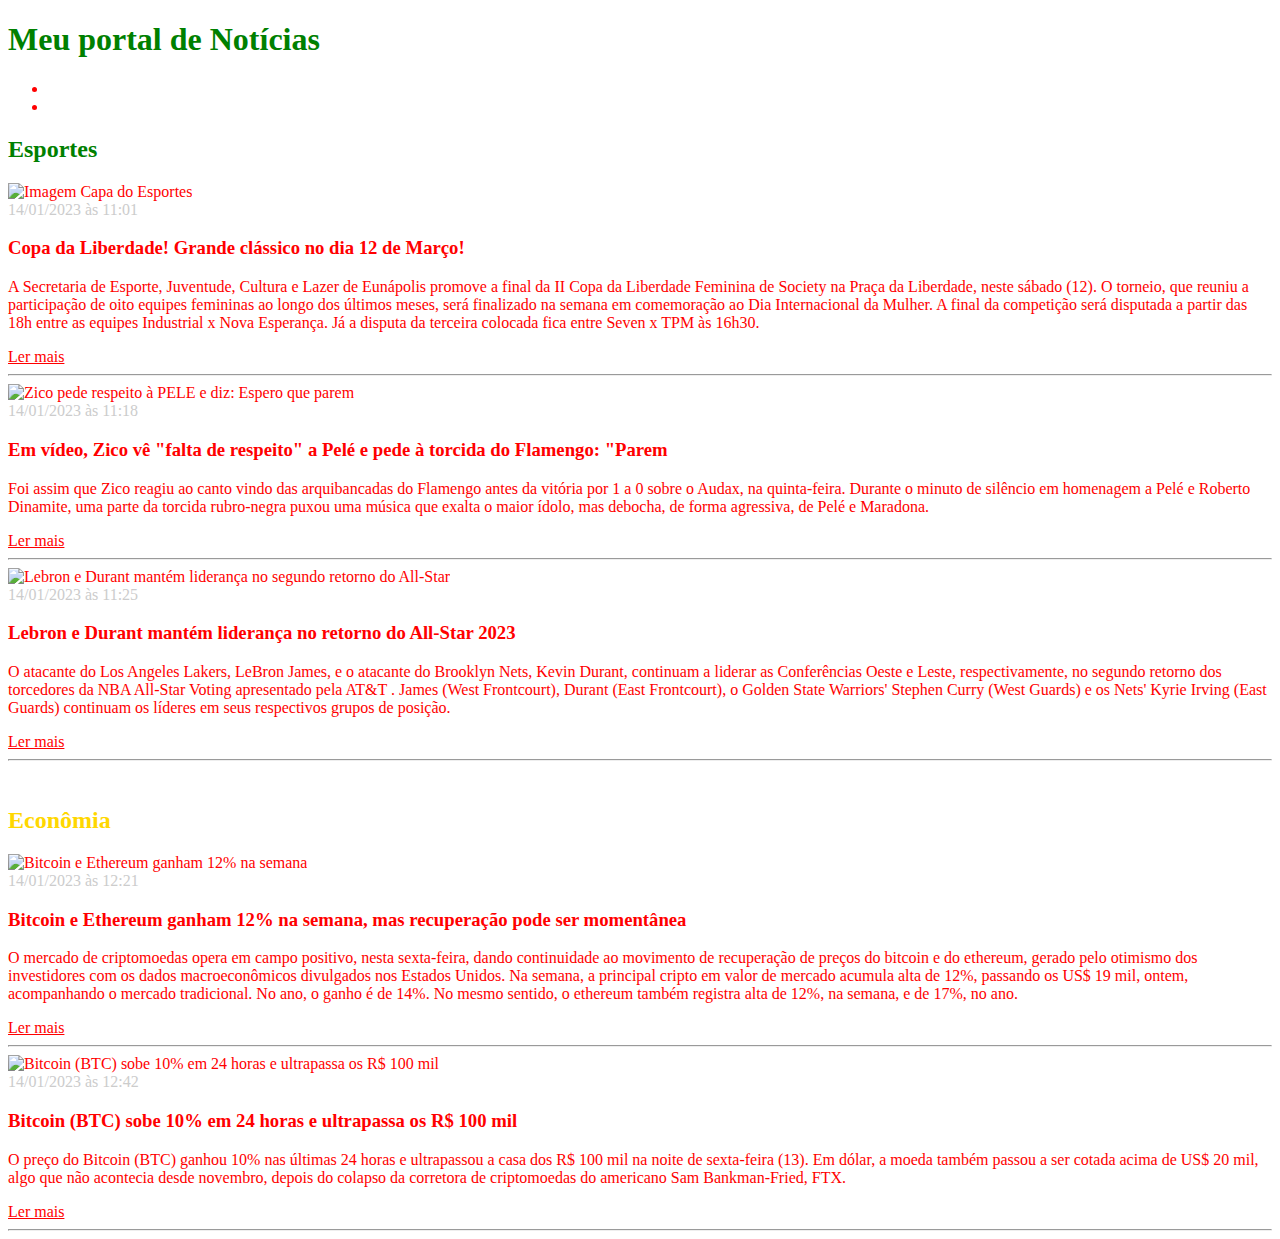
==== HTML/PROJETO 2/index.html @ 6d391095 "Projeto HTML EBAC" ====
<!DOCTYPE html>
<html lang="pt-br">
<head>
    <meta charset="UTF-8">
    <meta http-equiv="X-UA-Compatible" content="IE=edge">
    <meta name="viewport" content="width=device-width, initial-scale=1.0">
    <title>Portal de Notícias</title>
    <link rel="stylesheet" href="./main.css">
</head>
<body>
    <header>
        <h1>Meu portal de Notícias</h1>
        <nav>
            <ul>
                <li>
                    <a href="#" title="Ir para a seção de esportes"></a>
                </li>
                <li>
                    <a href="#" title="Ir para a seção de esportes"></a>
                </li>
            </ul>
        </nav>
    </header>
    <section id="esportes">
        <h2>Esportes</h2>
        <article>
            <img src="https://www.eunapolis.ba.gov.br/Handler.ashx?f=i&query=cf2b580e-4e57-4a53-99d4-0ba803efec2b.jpg" alt="Imagem Capa do Esportes">
            <header>
                <time class="creation-date">14/01/2023 às 11:01</time>
            </header>
            <h3>Copa da Liberdade! Grande clássico no dia 12 de Março!</h3>
            <p>
                A Secretaria de Esporte, Juventude, Cultura e Lazer de Eunápolis promove a final da II Copa da Liberdade Feminina de Society na Praça da Liberdade, neste sábado (12). O torneio, que reuniu a participação de oito equipes femininas ao longo dos últimos meses, será finalizado na semana em comemoração ao Dia Internacional da Mulher.
                A final da competição será disputada a partir das 18h entre as equipes Industrial x Nova Esperança. Já a disputa da terceira colocada fica entre Seven x TPM às 16h30.
            </p>
            <a href="https://www.eunapolis.ba.gov.br/site/Noticias/noticia-110320221703201633-Secretaria-de-Esporte-promove-final-da-II-Copa-da-Liberdade-Feminina-Soci" title="Leia a notícia completa">Ler mais</a>
            <br>
            <hr>
        </article>

        <article>
            <img src="https://s2.glbimg.com/_ceqBf9r_dauya6Bd6OpFqtu2Sw=/0x0:924x775/1000x0/smart/filters:strip_icc()/i.s3.glbimg.com/v1/AUTH_bc8228b6673f488aa253bbcb03c80ec5/internal_photos/bs/2022/S/C/q4hvp8TVmAuABJqp20vg/pelezico.jpg" alt="Zico pede respeito à PELE e diz: Espero que parem">
            <header>
                <time class="creation-date">14/01/2023 às 11:18</time>
            </header>
            <h3>Em vídeo, Zico vê "falta de respeito" a Pelé e pede à torcida do Flamengo: "Parem</h3>
            <p>
                Foi assim que Zico reagiu ao canto vindo das arquibancadas do Flamengo antes da vitória por 1 a 0 sobre o Audax, na quinta-feira. Durante o minuto de silêncio em homenagem a Pelé e Roberto Dinamite, uma parte da torcida rubro-negra puxou uma música que exalta o maior ídolo, mas debocha, de forma agressiva, de Pelé e Maradona.
            </p>
            <a href="https://ge.globo.com/futebol/times/flamengo/noticia/2023/01/13/em-video-zico-reprova-ofensas-a-pele-e-faz-apelo-a-torcida-do-flamengo-que-parem.ghtml" title="Leia a notícia completa">Ler mais</a>
            <br>
            <hr>
        </article>

        <article>
            <img src="https://cdn.nba.com/manage/2023/01/kevindurant-38.jpg?w=735&h=413" alt="Lebron e Durant mantém liderança no segundo retorno do All-Star">
            <header>
                <time class="creation-date">14/01/2023 às 11:25</time>
            </header>
            <h3>Lebron e Durant mantém liderança no retorno do All-Star 2023</h3>
            <p>
                O atacante do Los Angeles Lakers, LeBron James, e o atacante do Brooklyn Nets, Kevin Durant, continuam a liderar as Conferências Oeste e Leste, respectivamente, no segundo retorno dos torcedores da NBA All-Star Voting apresentado pela AT&T .
                James (West Frontcourt), Durant (East Frontcourt), o Golden State Warriors' Stephen Curry (West Guards) e os Nets' Kyrie Irving (East Guards) continuam os líderes em seus respectivos grupos de posição.
            </p>
            <a href="https://www.nba.com/news/2023-all-star-voting-second-returns" title="Leia a notícia completa">Ler mais</a>
            <br>
            <hr>
        </article>
    </section>
    <br>
    
    <section id="economia">
        <h2>Econômia</h2>
        <article>
            <img src="https://s2.glbimg.com/9CZwqDxDGXqGn8HsI22e7ZbCLrM=/0x0:2000x1500/984x0/smart/filters:strip_icc()/i.s3.glbimg.com/v1/AUTH_f035dd6fd91c438fa04ab718d608bbaa/internal_photos/bs/2020/n/5/NCBoHITU28Z1nOgABhbQ/bitcoin.jpg" alt="Bitcoin e Ethereum ganham 12% na semana">
            <header>
                <time class="creation-date">14/01/2023 às 12:21</time>
            </header>
            <h3>Bitcoin e Ethereum ganham 12% na semana, mas recuperação pode ser momentânea</h3>
            <p>
                O mercado de criptomoedas opera em campo positivo, nesta sexta-feira, dando continuidade ao movimento de recuperação de preços do bitcoin e do ethereum, gerado pelo otimismo dos investidores com os dados macroeconômicos divulgados nos Estados Unidos.
                Na semana, a principal cripto em valor de mercado acumula alta de 12%, passando os US$ 19 mil, ontem, acompanhando o mercado tradicional. No ano, o ganho é de 14%. No mesmo sentido, o ethereum também registra alta de 12%, na semana, e de 17%, no ano.
            </p>
            <a href="https://valorinveste.globo.com/mercados/cripto/noticia/2023/01/13/bitcoin-e-ethereum-ganham-12percent-na-semana-mas-recuperacao-pode-ser-momentanea.ghtml" title="Ler notícia completa">Ler mais</a>
            <br>
            <hr>
        </article>

        <article>
            <img src="https://portaldobitcoin.uol.com.br/cdn/image/wp-content/uploads/2022/07/Uma-pessoa-segura-moedas-de-bitcoin-e-ethereum-ao-fundo-um-grafico-de-mercado-de-alta-750x431.jpg" alt="Bitcoin (BTC) sobe 10% em 24 horas e ultrapassa os R$ 100 mil">
            <header>
                <time class="creation-date">14/01/2023 às 12:42</time>
            </header>
            <h3>Bitcoin (BTC) sobe 10% em 24 horas e ultrapassa os R$ 100 mil</h3>
            <p>
                O preço do Bitcoin (BTC) ganhou 10% nas últimas 24 horas e ultrapassou a casa dos R$ 100 mil na noite de sexta-feira (13). Em dólar, a moeda também passou a ser cotada acima de US$ 20 mil, algo que não acontecia desde novembro, depois do colapso da corretora de criptomoedas do americano Sam Bankman-Fried, FTX.
            </p>
            <a href="https://portaldobitcoin.uol.com.br/bitcoin-sobe-10-em-24-horas-e-bate-r-100-mil/" title="Leia a notícia completa">Ler mais</a>
            <br>
            <hr>
        </article>


    </section>
</body>
</html>
---- HTML/PROJETO 2/main.css ----
h1 {
    color: green;

}

h2{
    color: green;
}

#economia h2{
    color: gold;
}

.creation-date{
    color: #ccc;
}

*{
    color: red;
}
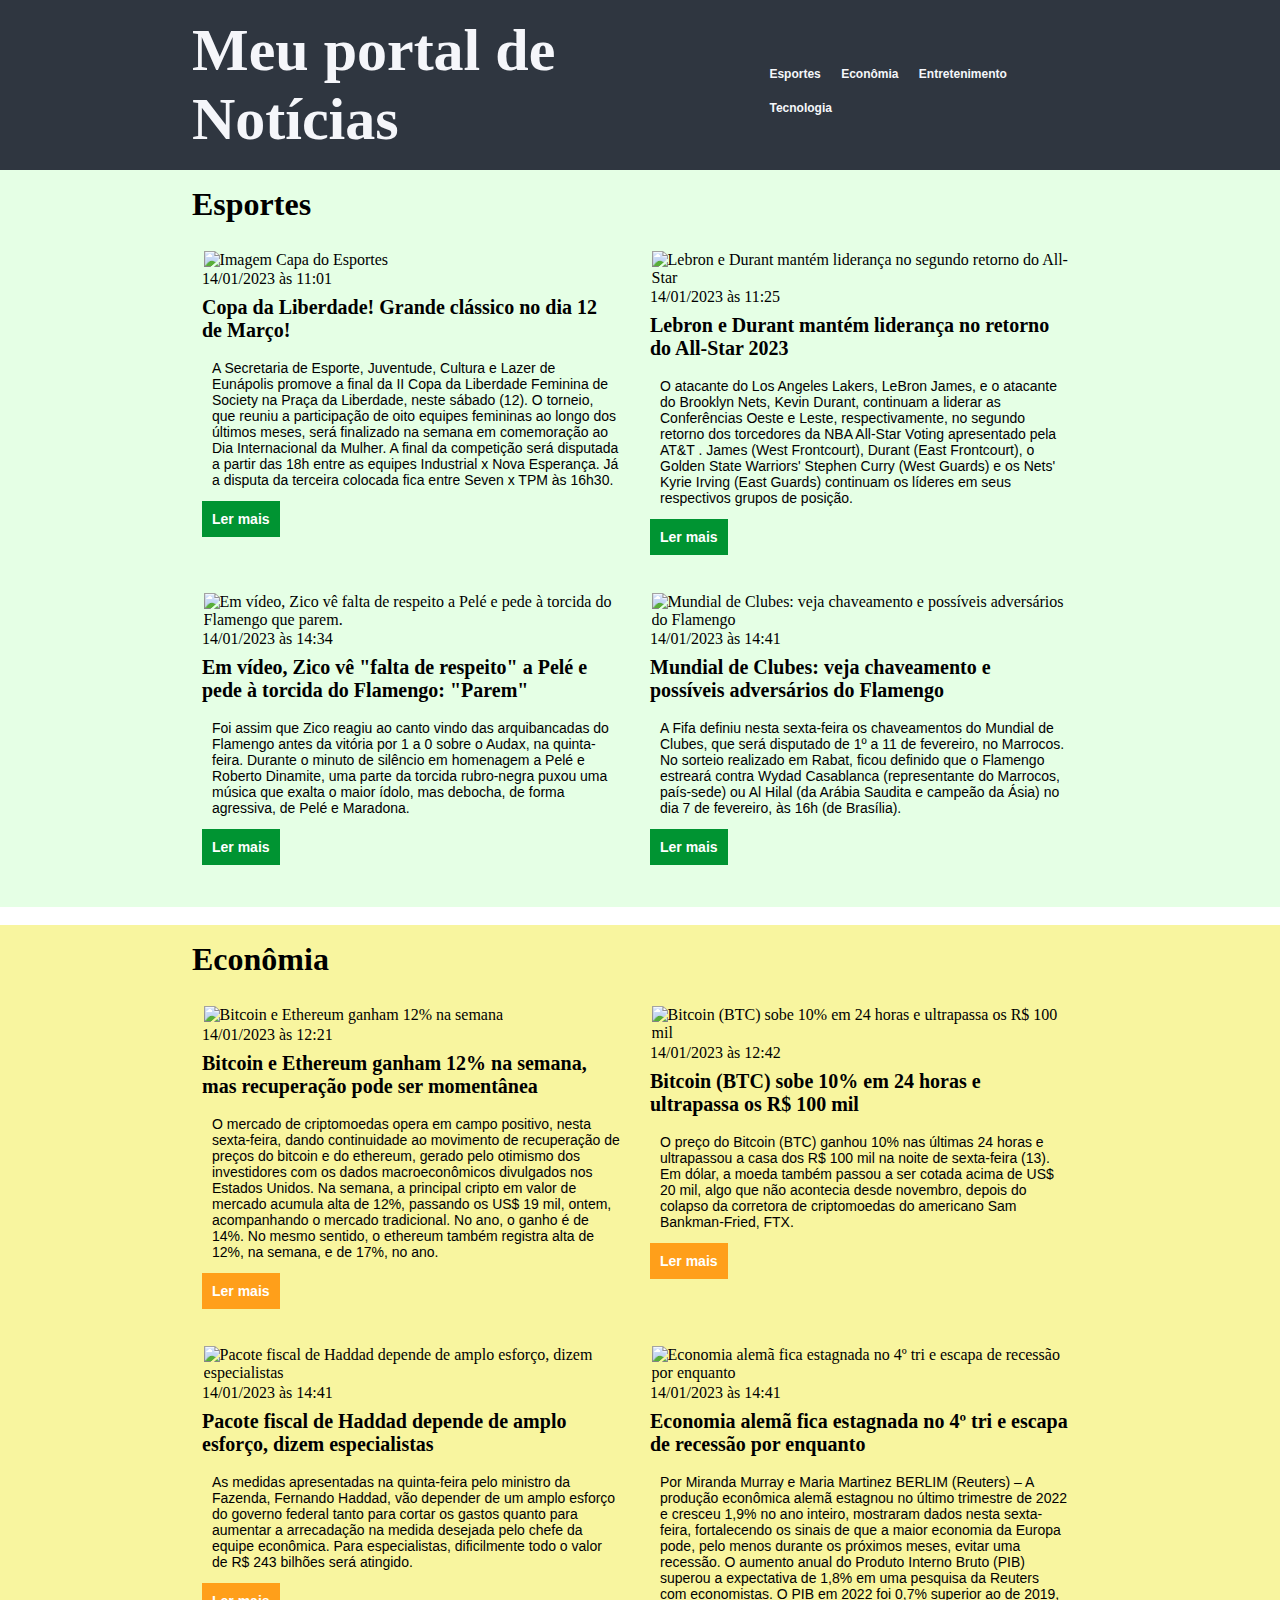
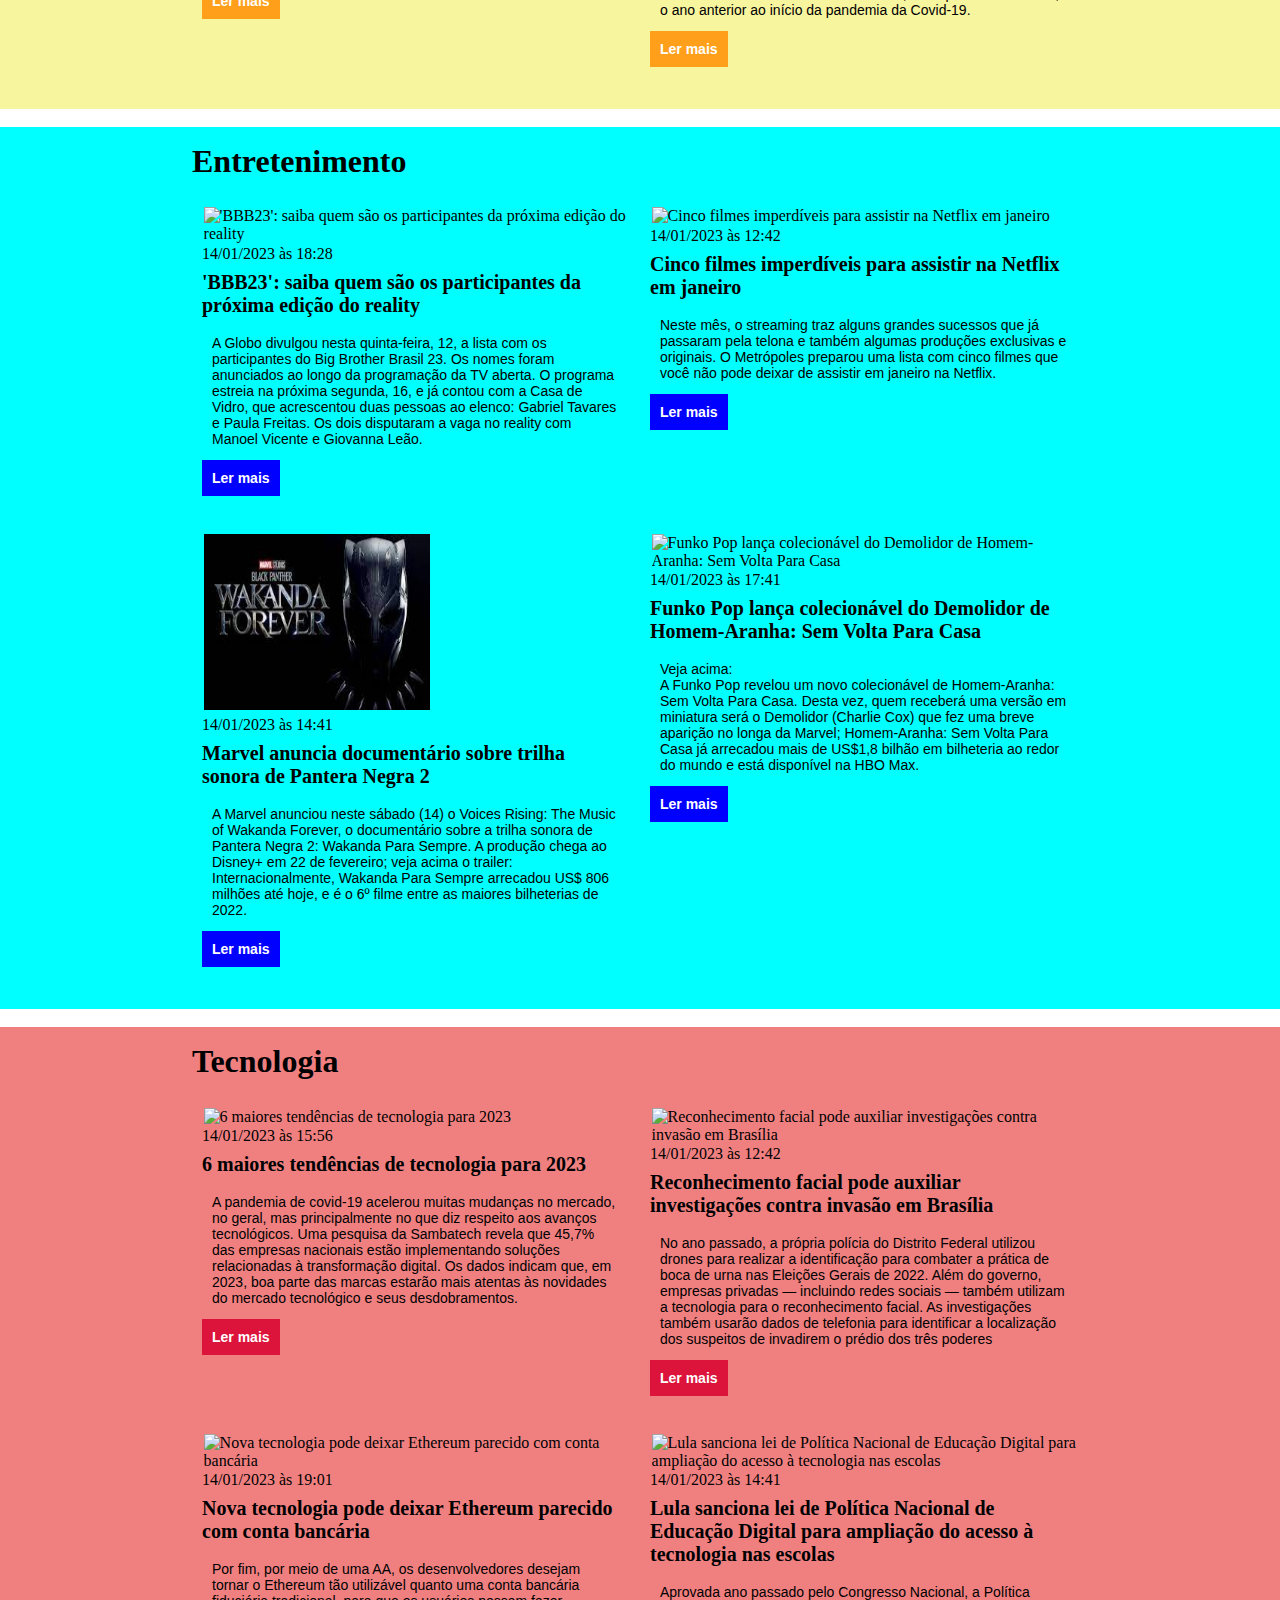
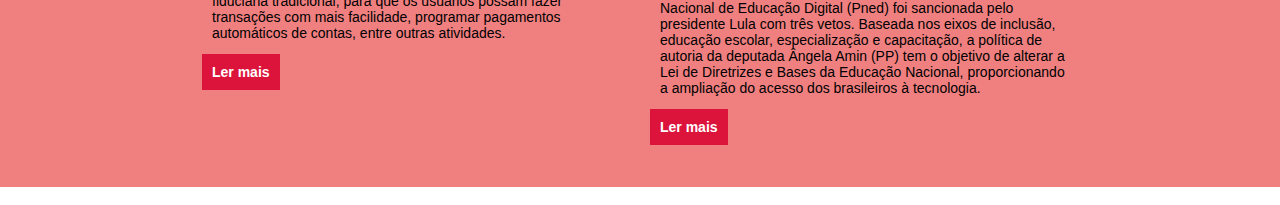
==== commit bf557ba4: "Página Portal de Notícias HTML + CSS" ====
--- a/HTML/PROJETO 2/index.html
+++ b/HTML/PROJETO 2/index.html
@@ -9,98 +9,280 @@
 </head>
 <body>
     <header>
-        <h1>Meu portal de Notícias</h1>
-        <nav>
-            <ul>
-                <li>
-                    <a href="#" title="Ir para a seção de esportes"></a>
-                </li>
-                <li>
-                    <a href="#" title="Ir para a seção de esportes"></a>
-                </li>
-            </ul>
-        </nav>
+        <div class="container">
+            <h1>Meu portal de Notícias</h1>
+            <nav>
+                <ul>
+                    <li>
+                        <a href="#esportes" title="Ir para a seção de esportes">Esportes</a>
+                    </li>
+                    <li>
+                        <a href="#economia" title="Ir para a seção de esportes">Econômia</a>
+                    </li>
+                    <li>
+                        <a href="#entretenimento" title="Ir para a seção de esportes">Entretenimento</a>
+                    </li>
+                    <li>
+                        <a href="#tecnologia" title="Ir para a seção de esportes">Tecnologia</a>
+                    </li>
+                </ul>
+            </nav>
+        </div>
     </header>
+
     <section id="esportes">
-        <h2>Esportes</h2>
-        <article>
-            <img src="https://www.eunapolis.ba.gov.br/Handler.ashx?f=i&query=cf2b580e-4e57-4a53-99d4-0ba803efec2b.jpg" alt="Imagem Capa do Esportes">
-            <header>
-                <time class="creation-date">14/01/2023 às 11:01</time>
-            </header>
-            <h3>Copa da Liberdade! Grande clássico no dia 12 de Março!</h3>
-            <p>
-                A Secretaria de Esporte, Juventude, Cultura e Lazer de Eunápolis promove a final da II Copa da Liberdade Feminina de Society na Praça da Liberdade, neste sábado (12). O torneio, que reuniu a participação de oito equipes femininas ao longo dos últimos meses, será finalizado na semana em comemoração ao Dia Internacional da Mulher.
-                A final da competição será disputada a partir das 18h entre as equipes Industrial x Nova Esperança. Já a disputa da terceira colocada fica entre Seven x TPM às 16h30.
-            </p>
-            <a href="https://www.eunapolis.ba.gov.br/site/Noticias/noticia-110320221703201633-Secretaria-de-Esporte-promove-final-da-II-Copa-da-Liberdade-Feminina-Soci" title="Leia a notícia completa">Ler mais</a>
-            <br>
-            <hr>
-        </article>
-
-        <article>
-            <img src="https://s2.glbimg.com/_ceqBf9r_dauya6Bd6OpFqtu2Sw=/0x0:924x775/1000x0/smart/filters:strip_icc()/i.s3.glbimg.com/v1/AUTH_bc8228b6673f488aa253bbcb03c80ec5/internal_photos/bs/2022/S/C/q4hvp8TVmAuABJqp20vg/pelezico.jpg" alt="Zico pede respeito à PELE e diz: Espero que parem">
-            <header>
-                <time class="creation-date">14/01/2023 às 11:18</time>
-            </header>
-            <h3>Em vídeo, Zico vê "falta de respeito" a Pelé e pede à torcida do Flamengo: "Parem</h3>
-            <p>
-                Foi assim que Zico reagiu ao canto vindo das arquibancadas do Flamengo antes da vitória por 1 a 0 sobre o Audax, na quinta-feira. Durante o minuto de silêncio em homenagem a Pelé e Roberto Dinamite, uma parte da torcida rubro-negra puxou uma música que exalta o maior ídolo, mas debocha, de forma agressiva, de Pelé e Maradona.
-            </p>
-            <a href="https://ge.globo.com/futebol/times/flamengo/noticia/2023/01/13/em-video-zico-reprova-ofensas-a-pele-e-faz-apelo-a-torcida-do-flamengo-que-parem.ghtml" title="Leia a notícia completa">Ler mais</a>
-            <br>
-            <hr>
-        </article>
-
-        <article>
-            <img src="https://cdn.nba.com/manage/2023/01/kevindurant-38.jpg?w=735&h=413" alt="Lebron e Durant mantém liderança no segundo retorno do All-Star">
-            <header>
-                <time class="creation-date">14/01/2023 às 11:25</time>
-            </header>
-            <h3>Lebron e Durant mantém liderança no retorno do All-Star 2023</h3>
-            <p>
-                O atacante do Los Angeles Lakers, LeBron James, e o atacante do Brooklyn Nets, Kevin Durant, continuam a liderar as Conferências Oeste e Leste, respectivamente, no segundo retorno dos torcedores da NBA All-Star Voting apresentado pela AT&T .
-                James (West Frontcourt), Durant (East Frontcourt), o Golden State Warriors' Stephen Curry (West Guards) e os Nets' Kyrie Irving (East Guards) continuam os líderes em seus respectivos grupos de posição.
-            </p>
-            <a href="https://www.nba.com/news/2023-all-star-voting-second-returns" title="Leia a notícia completa">Ler mais</a>
-            <br>
-            <hr>
-        </article>
+        <div class="container">
+            <h2>Esportes</h2>
+            <div class="articles">
+                <article>
+                    <img src="https://www.eunapolis.ba.gov.br/Handler.ashx?f=i&query=cf2b580e-4e57-4a53-99d4-0ba803efec2b.jpg" alt="Imagem Capa do Esportes">
+                    <header>
+                        <time class="creation-date">14/01/2023 às 11:01</time>
+                    </header>
+                    <h3>Copa da Liberdade! Grande clássico no dia 12 de Março!</h3>
+                    <p>
+                        A Secretaria de Esporte, Juventude, Cultura e Lazer de Eunápolis promove a final da II Copa da Liberdade Feminina de Society na Praça da Liberdade, neste sábado (12). O torneio, que reuniu a participação de oito equipes femininas ao longo dos últimos meses, será finalizado na semana em comemoração ao Dia Internacional da Mulher.
+                        A final da competição será disputada a partir das 18h entre as equipes Industrial x Nova Esperança. Já a disputa da terceira colocada fica entre Seven x TPM às 16h30.
+                    </p>
+                    <a href="https://www.eunapolis.ba.gov.br/site/Noticias/noticia-110320221703201633-Secretaria-de-Esporte-promove-final-da-II-Copa-da-Liberdade-Feminina-Soci" title="Leia a notícia completa">Ler mais</a>
+                    <br>
+                </article>
+
+                <article>
+                    <img src="https://cdn.nba.com/manage/2023/01/kevindurant-38.jpg?w=735&h=413" alt="Lebron e Durant mantém liderança no segundo retorno do All-Star">
+                    <header>
+                        <time class="creation-date">14/01/2023 às 11:25</time>
+                    </header>
+                    <h3>Lebron e Durant mantém liderança no retorno do All-Star 2023</h3>
+                    <p>
+                        O atacante do Los Angeles Lakers, LeBron James, e o atacante do Brooklyn Nets, Kevin Durant, continuam a liderar as Conferências Oeste e Leste, respectivamente, no segundo retorno dos torcedores da NBA All-Star Voting apresentado pela AT&T .
+                        James (West Frontcourt), Durant (East Frontcourt), o Golden State Warriors' Stephen Curry (West Guards) e os Nets' Kyrie Irving (East Guards) continuam os líderes em seus respectivos grupos de posição.
+                    </p>
+                    <a href="https://www.nba.com/news/2023-all-star-voting-second-returns" title="Leia a notícia completa">Ler mais</a>
+                    <br>
+                </article>
+
+                <article>
+                    <img src="https://s2.glbimg.com/_ceqBf9r_dauya6Bd6OpFqtu2Sw=/0x0:924x775/1000x0/smart/filters:strip_icc()/i.s3.glbimg.com/v1/AUTH_bc8228b6673f488aa253bbcb03c80ec5/internal_photos/bs/2022/S/C/q4hvp8TVmAuABJqp20vg/pelezico.jpg" alt="Em vídeo, Zico vê falta de respeito a Pelé e pede à torcida do Flamengo que parem.">
+                    <header>
+                        <time class="creation-date">14/01/2023 às 14:34</time>
+                    </header>
+                    <h3>Em vídeo, Zico vê "falta de respeito" a Pelé e pede à torcida do Flamengo: "Parem"</h3>
+                    <p>
+                        Foi assim que Zico reagiu ao canto vindo das arquibancadas do Flamengo antes da vitória por 1 a 0 sobre o Audax, na quinta-feira. Durante o minuto de silêncio em homenagem a Pelé e Roberto Dinamite, uma parte da torcida rubro-negra puxou uma música que exalta o maior ídolo, mas debocha, de forma agressiva, de Pelé e Maradona.
+                    </p>
+                    <a href="https://ge.globo.com/futebol/times/flamengo/noticia/2023/01/13/em-video-zico-reprova-ofensas-a-pele-e-faz-apelo-a-torcida-do-flamengo-que-parem.ghtml" title="Ler notícia completa">Ler mais</a>
+                    <br>
+                    
+                </article>
+
+                <article>
+                    <img src="https://s2.glbimg.com/WVbMNY7h0lxE3MC_mGkV0N398p8=/0x0:1920x1080/1000x0/smart/filters:strip_icc()/i.s3.glbimg.com/v1/AUTH_bc8228b6673f488aa253bbcb03c80ec5/internal_photos/bs/2023/i/W/Ap0KadShysq2MfGh3lmg/sorteio-fifa.jpg " alt="Mundial de Clubes: veja chaveamento e possíveis adversários do Flamengo">
+                    <header>
+                        <time class="creation-date">14/01/2023 às 14:41</time>
+                    </header>
+                    <h3>Mundial de Clubes: veja chaveamento e possíveis adversários do Flamengo</h3>
+                    <p>
+                        A Fifa definiu nesta sexta-feira os chaveamentos do Mundial de Clubes, que será disputado de 1º a 11 de fevereiro, no Marrocos. No sorteio realizado em Rabat, ficou definido que o Flamengo estreará contra Wydad Casablanca (representante do Marrocos, país-sede) ou Al Hilal (da Arábia Saudita e campeão da Ásia) no dia 7 de fevereiro, às 16h (de Brasília).
+                    </p>
+                    <a href="https://ge.globo.com/futebol/times/flamengo/noticia/2023/01/13/mundial-de-clubes-veja-chaveamento-e-possiveis-adversarios-do-flamengo.ghtml" title="Ler notícia completa">Ler mais</a>
+                </article>
+            </div>
     </section>
     <br>
     
     <section id="economia">
-        <h2>Econômia</h2>
-        <article>
-            <img src="https://s2.glbimg.com/9CZwqDxDGXqGn8HsI22e7ZbCLrM=/0x0:2000x1500/984x0/smart/filters:strip_icc()/i.s3.glbimg.com/v1/AUTH_f035dd6fd91c438fa04ab718d608bbaa/internal_photos/bs/2020/n/5/NCBoHITU28Z1nOgABhbQ/bitcoin.jpg" alt="Bitcoin e Ethereum ganham 12% na semana">
-            <header>
-                <time class="creation-date">14/01/2023 às 12:21</time>
-            </header>
-            <h3>Bitcoin e Ethereum ganham 12% na semana, mas recuperação pode ser momentânea</h3>
-            <p>
-                O mercado de criptomoedas opera em campo positivo, nesta sexta-feira, dando continuidade ao movimento de recuperação de preços do bitcoin e do ethereum, gerado pelo otimismo dos investidores com os dados macroeconômicos divulgados nos Estados Unidos.
-                Na semana, a principal cripto em valor de mercado acumula alta de 12%, passando os US$ 19 mil, ontem, acompanhando o mercado tradicional. No ano, o ganho é de 14%. No mesmo sentido, o ethereum também registra alta de 12%, na semana, e de 17%, no ano.
-            </p>
-            <a href="https://valorinveste.globo.com/mercados/cripto/noticia/2023/01/13/bitcoin-e-ethereum-ganham-12percent-na-semana-mas-recuperacao-pode-ser-momentanea.ghtml" title="Ler notícia completa">Ler mais</a>
-            <br>
-            <hr>
-        </article>
-
-        <article>
-            <img src="https://portaldobitcoin.uol.com.br/cdn/image/wp-content/uploads/2022/07/Uma-pessoa-segura-moedas-de-bitcoin-e-ethereum-ao-fundo-um-grafico-de-mercado-de-alta-750x431.jpg" alt="Bitcoin (BTC) sobe 10% em 24 horas e ultrapassa os R$ 100 mil">
-            <header>
-                <time class="creation-date">14/01/2023 às 12:42</time>
-            </header>
-            <h3>Bitcoin (BTC) sobe 10% em 24 horas e ultrapassa os R$ 100 mil</h3>
-            <p>
-                O preço do Bitcoin (BTC) ganhou 10% nas últimas 24 horas e ultrapassou a casa dos R$ 100 mil na noite de sexta-feira (13). Em dólar, a moeda também passou a ser cotada acima de US$ 20 mil, algo que não acontecia desde novembro, depois do colapso da corretora de criptomoedas do americano Sam Bankman-Fried, FTX.
-            </p>
-            <a href="https://portaldobitcoin.uol.com.br/bitcoin-sobe-10-em-24-horas-e-bate-r-100-mil/" title="Leia a notícia completa">Ler mais</a>
-            <br>
-            <hr>
-        </article>
-
-
-    </section>
+        <div class="container">
+            <h2>Econômia</h2>
+            <div class="articles">
+                <article>
+                    <img src="https://s2.glbimg.com/9CZwqDxDGXqGn8HsI22e7ZbCLrM=/0x0:2000x1500/984x0/smart/filters:strip_icc()/i.s3.glbimg.com/v1/AUTH_f035dd6fd91c438fa04ab718d608bbaa/internal_photos/bs/2020/n/5/NCBoHITU28Z1nOgABhbQ/bitcoin.jpg" alt="Bitcoin e Ethereum ganham 12% na semana">
+                    <header>
+                        <time class="creation-date">14/01/2023 às 12:21</time>
+                    </header>
+                    <h3>Bitcoin e Ethereum ganham 12% na semana, mas recuperação pode ser momentânea</h3>
+                    <p>
+                        O mercado de criptomoedas opera em campo positivo, nesta sexta-feira, dando continuidade ao movimento de recuperação de preços do bitcoin e do ethereum, gerado pelo otimismo dos investidores com os dados macroeconômicos divulgados nos Estados Unidos.
+                        Na semana, a principal cripto em valor de mercado acumula alta de 12%, passando os US$ 19 mil, ontem, acompanhando o mercado tradicional. No ano, o ganho é de 14%. No mesmo sentido, o ethereum também registra alta de 12%, na semana, e de 17%, no ano.
+                    </p>
+                    <a href="https://valorinveste.globo.com/mercados/cripto/noticia/2023/01/13/bitcoin-e-ethereum-ganham-12percent-na-semana-mas-recuperacao-pode-ser-momentanea.ghtml" title="Ler notícia completa">Ler mais</a>
+                    <br>
+                </article>
+    
+                <article>
+                    <img src="https://portaldobitcoin.uol.com.br/cdn/image/wp-content/uploads/2022/07/Uma-pessoa-segura-moedas-de-bitcoin-e-ethereum-ao-fundo-um-grafico-de-mercado-de-alta-750x431.jpg" alt="Bitcoin (BTC) sobe 10% em 24 horas e ultrapassa os R$ 100 mil">
+                    <header>
+                        <time class="creation-date">14/01/2023 às 12:42</time>
+                    </header>
+                    <h3>Bitcoin (BTC) sobe 10% em 24 horas e ultrapassa os R$ 100 mil</h3>
+                    <p>
+                        O preço do Bitcoin (BTC) ganhou 10% nas últimas 24 horas e ultrapassou a casa dos R$ 100 mil na noite de sexta-feira (13). Em dólar, a moeda também passou a ser cotada acima de US$ 20 mil, algo que não acontecia desde novembro, depois do colapso da corretora de criptomoedas do americano Sam Bankman-Fried, FTX.
+                    </p>
+                    <a href="https://portaldobitcoin.uol.com.br/bitcoin-sobe-10-em-24-horas-e-bate-r-100-mil/" title="Leia a notícia completa">Ler mais</a>
+                    <br>
+                </article>
+
+                <article>
+                    <img src="https://s2.glbimg.com/pab3ZNW89vGMOzJG3WOC6EBo4-0=/0x0:1050x701/924x0/smart/filters:strip_icc()/i.s3.glbimg.com/v1/AUTH_da025474c0c44edd99332dddb09cabe8/internal_photos/bs/2023/B/q/LQAvLHTtGcX3AYfKe3OA/101737062-ton-molina-pa-brasilia-12-01-2023-fernando-haddad-coletiva-simone-tebet-ministerio-f.jpg" alt="Pacote fiscal de Haddad depende de amplo esforço, dizem especialistas">
+                    <header>
+                        <time class="creation-date">14/01/2023 às 14:41</time>
+                    </header>
+                    <h3>Pacote fiscal de Haddad depende de amplo esforço, dizem especialistas</h3>
+                    <p>
+                        As medidas apresentadas na quinta-feira pelo ministro da Fazenda, Fernando Haddad, vão depender de um amplo esforço do governo federal tanto para cortar os gastos quanto para aumentar a arrecadação na medida desejada pelo chefe da equipe econômica. Para especialistas, dificilmente todo o valor de R$ 243 bilhões será atingido.
+                    </p>
+                    <a href="https://oglobo.globo.com/economia/noticia/2023/01/pacote-fiscal-de-haddad-depende-de-amplo-esforco-dizem-especialistas.ghtml" title="Ler notícia completa">Ler mais</a>
+                </article>
+
+                <article>
+                    <img src="https://www.istoedinheiro.com.br/wp-content/uploads/sites/17/Reuters_Direct_Media/BrazilOnlineReportBusinessNews/tagreuters.com2023binary_LYNXMPEJ0C0FH-BASEIMAGE.jpg" alt="Economia alemã fica estagnada no 4º tri e escapa de recessão por enquanto">
+                    <header>
+                        <time class="creation-date">14/01/2023 às 14:41</time>
+                    </header>
+                    <h3>Economia alemã fica estagnada no 4º tri e escapa de recessão por enquanto</h3>
+                    <p>
+                        Por Miranda Murray e Maria Martinez
+
+                        BERLIM (Reuters) – A produção econômica alemã estagnou no último trimestre de 2022 e cresceu 1,9% no ano inteiro, mostraram dados nesta sexta-feira, fortalecendo os sinais de que a maior economia da Europa pode, pelo menos durante os próximos meses, evitar uma recessão.
+
+                        O aumento anual do Produto Interno Bruto (PIB) superou a expectativa de 1,8% em uma pesquisa da Reuters com economistas. O PIB em 2022 foi 0,7% superior ao de 2019, o ano anterior ao início da pandemia da Covid-19.
+                    </p>
+                    <a href="https://www.istoedinheiro.com.br/economia-alema-fica-estagnada/" title="Ler notícia completa">Ler mais</a>
+                </article>   
+            </div>
+        </div>
+
+
+    </section>
+    <br>
+
+    <section id="entretenimento">
+        <div class="container">
+            <h2>Entretenimento</h2>
+            <div class="articles">
+                <article>
+                    <img src="https://p2.trrsf.com/image/fget/cf/648/0/images.terra.com/2023/01/12/16496781016254171555e16_1649678101_3x2_md-qe9wt4b6742u.jpg" alt="'BBB23': saiba quem são os participantes da próxima edição do reality">
+                    <header>
+                        <time class="creation-date">14/01/2023 às 18:28</time>
+                    </header>
+                    <h3>'BBB23': saiba quem são os participantes da próxima edição do reality</h3>
+                    <p>
+                        A Globo divulgou nesta quinta-feira, 12, a lista com os participantes do Big Brother Brasil 23. Os nomes foram anunciados ao longo da programação da TV aberta.
+                        O programa estreia na próxima segunda, 16, e já contou com a Casa de Vidro, que acrescentou duas pessoas ao elenco: Gabriel Tavares e Paula Freitas. Os dois disputaram a vaga no reality com Manoel Vicente e Giovanna Leão.
+                    </p>
+                    <a href="https://www.terra.com.br/diversao/tv/reality-shows/bbb23-saiba-quem-sao-os-participantes-da-proxima-edicao-do-reality,3dc2da53a0ded149f04ac4c58c019610sfzgl6hm.html" title="Ler notícia completa">Ler mais</a>
+                    <br>
+                </article>
+    
+                <article>
+                    <img src="https://uploads.metropoles.com/wp-content/uploads/2023/01/13155809/Essa-gente-filme-Netflix-600x400.jpg" alt="Cinco filmes imperdíveis para assistir na Netflix em janeiro">
+                    <header>
+                        <time class="creation-date">14/01/2023 às 12:42</time>
+                    </header>
+                    <h3>Cinco filmes imperdíveis para assistir na Netflix em janeiro</h3>
+                    <p>
+                        Neste mês, o streaming traz alguns grandes sucessos que já passaram pela telona e também algumas produções exclusivas e originais. O Metrópoles preparou uma lista com cinco filmes que você não pode deixar de assistir em janeiro na Netflix.
+                    </p>
+                    <a href="https://www.metropoles.com/entretenimento/cinema/cinco-filmes-imperdiveis-para-assistir-na-netflix-em-janeiro" title="Leia a notícia completa">Ler mais</a>
+                    <br>
+                </article>
+
+                <article>
+                    <img src="[data-uri]" alt="Marvel anuncia documentário sobre trilha sonora de Pantera Negra 2">
+                    <header>
+                        <time class="creation-date">14/01/2023 às 14:41</time>
+                    </header>
+                    <h3>Marvel anuncia documentário sobre trilha sonora de Pantera Negra 2</h3>
+                    <p>
+                        A Marvel anunciou neste sábado (14) o Voices Rising: The Music of Wakanda Forever, o documentário sobre a trilha sonora de Pantera Negra 2: Wakanda Para Sempre. A produção chega ao Disney+ em 22 de fevereiro; veja acima o trailer:
+                        Internacionalmente, Wakanda Para Sempre arrecadou US$ 806 milhões até hoje, e é o 6º filme entre as maiores bilheterias de 2022. 
+                    </p>
+                    <a href="https://www.omelete.com.br/filmes/pantera-negra-2-documentario-musica" title="Ler notícia completa">Ler mais</a>
+                </article>
+
+                <article>
+                    <img src="https://cdn.ome.lt/JJ0J02jNZjo1srNwMRcTGHWFtu0=/fit-in/837x500/smart/uploads/conteudo/fotos/image_43.png" alt="Funko Pop lança colecionável do Demolidor de Homem-Aranha: Sem Volta Para Casa">
+                    <header>
+                        <time class="creation-date">14/01/2023 às 17:41</time>
+                    </header>
+                    <h3>Funko Pop lança colecionável do Demolidor de Homem-Aranha: Sem Volta Para Casa</h3>
+                    <p>
+                        Veja acima:<br>
+                        A Funko Pop revelou um novo colecionável de Homem-Aranha: Sem Volta Para Casa. Desta vez, quem receberá uma versão em miniatura será o Demolidor (Charlie Cox) que fez uma breve aparição no longa da Marvel;
+                        Homem-Aranha: Sem Volta Para Casa já arrecadou mais de US$1,8 bilhão em bilheteria ao redor do mundo e está disponível na HBO Max.
+                    </p>
+                    <a href="https://www.omelete.com.br/filmes/homem-aranha-sem-volta-para-casa-funko-pop-demolidor" title="Ler notícia completa">Ler mais</a>
+                </article>   
+            </div>
+        </div>
+
+
+    </section>
+    <br>
+
+    <section id="tecnologia">
+        <div class="container">
+            <h2>Tecnologia</h2>
+            <div class="articles">
+                <article>
+                    <img src="https://t.ctcdn.com.br/NHezmuZWboDkJ8Svi912_MubC14=/720x405/smart/filters:format(webp)/i632588.jpeg" alt="6 maiores tendências de tecnologia para 2023">
+                    <header>
+                        <time class="creation-date">14/01/2023 às 15:56</time>
+                    </header>
+                    <h3>6 maiores tendências de tecnologia para 2023</h3>
+                    <p>
+                        A pandemia de covid-19 acelerou muitas mudanças no mercado, no geral, mas principalmente no que diz respeito aos avanços tecnológicos. Uma pesquisa da Sambatech revela que 45,7% das empresas nacionais estão implementando soluções relacionadas à transformação digital. Os dados indicam que, em 2023, 
+                        boa parte das marcas estarão mais atentas às novidades do mercado tecnológico e seus desdobramentos.
+                    </p>
+                    <a href="https://canaltech.com.br/mercado/6-maiores-tendencias-de-tecnologia-para-2023/" title="Ler notícia completa">Ler mais</a>
+                    <br>
+                </article>
+    
+                <article>
+                    <img src="https://files.tecnoblog.net/wp-content/uploads/2021/07/face-detection-4791810_1920-1060x628.jpg" alt="Reconhecimento facial pode auxiliar investigações contra invasão em Brasília">
+                    <header>
+                        <time class="creation-date">14/01/2023 às 12:42</time>
+                    </header>
+                    <h3>Reconhecimento facial pode auxiliar investigações contra invasão em Brasília</h3>
+                    <p>
+                        No ano passado, a própria polícia do Distrito Federal utilizou drones para realizar a identificação para combater a prática de boca de urna nas Eleições Gerais de 2022. Além do governo, empresas privadas — incluindo redes sociais — também utilizam a tecnologia para o reconhecimento facial. 
+                        As investigações também usarão dados de telefonia para identificar a localização dos suspeitos de invadirem o prédio dos três poderes
+                    </p>
+                    <a href="https://tecnoblog.net/noticias/2023/01/11/reconhecimento-facial-pode-auxiliar-investigacoes-contra-invasao-em-brasilia/" title="Leia a notícia completa">Ler mais</a>
+                    <br>
+                </article>
+
+                <article>
+                    <img src="https://i-invdn-com.investing.com/news/Ethereum_800x533_L_1556445201.jpg" alt="Nova tecnologia pode deixar Ethereum parecido com conta bancária">
+                    <header>
+                        <time class="creation-date">14/01/2023 às 19:01</time>
+                    </header>
+                    <h3>Nova tecnologia pode deixar Ethereum parecido com conta bancária</h3>
+                    <p>
+                        Por fim, por meio de uma AA, os desenvolvedores desejam tornar o Ethereum tão utilizável quanto uma conta bancária fiduciária tradicional, para que os usuários possam fazer transações com mais facilidade, 
+                        programar pagamentos automáticos de contas, entre outras atividades.
+                    </p>
+                    <a href="https://www.infomoney.com.br/mercados/nova-tecnologia-pode-deixar-ethereum-parecido-com-conta-bancaria/" title="Ler notícia completa">Ler mais</a>
+                </article>
+
+                <article>
+                    <img src="https://imagens.ne10.uol.com.br/veiculos/_midias/jpg/2022/12/28/806x444/1__horario_posse_lula_-22213486.jpg" alt="Lula sanciona lei de Política Nacional de Educação Digital para ampliação do acesso à tecnologia nas escolas">
+                    <header>
+                        <time class="creation-date">14/01/2023 às 14:41</time>
+                    </header>
+                    <h3>Lula sanciona lei de Política Nacional de Educação Digital para ampliação do acesso à tecnologia nas escolas</h3>
+                    <p>
+                        Aprovada ano passado pelo Congresso Nacional, a Política Nacional de Educação Digital (Pned) foi sancionada pelo presidente Lula com três vetos. 
+                        Baseada nos eixos de inclusão, educação escolar, especialização e capacitação, a política de autoria da deputada Ângela Amin (PP) tem o objetivo de alterar a Lei de Diretrizes e Bases da Educação Nacional, proporcionando a ampliação do acesso dos brasileiros à tecnologia. 
+                    </p>
+                    <a href="https://radiojornal.ne10.uol.com.br/noticia/tecnologia/2023/01/15159892-lula-sanciona-lei-de-politica-nacional-de-educacao-digital-para-ampliacao-do-acesso-a-tecnologia-nas-escolas.html" title="Ler notícia completa">Ler mais</a>
+                </article>   
+            </div>
+        </div>
+
+
+    </section>
+    <br>
+    
 </body>
 </html>--- a/HTML/PROJETO 2/main.css
+++ b/HTML/PROJETO 2/main.css
@@ -1,20 +1,136 @@
-h1 {
-    color: green;
+*{
+    box-sizing: border-box;
+    margin: 0;
+    padding: 0; 
+}
+
+body > header{
+    background-color: #2f3640;
+    padding: 16px 0;
+    color: #f5f6fa;
+    
+}
+
+header .container{
+    display: flex;
+    align-items: center;
+    justify-content: space-between;
+    font-size: 30px;
+}
+
+header li{
+    display: inline;
+    font-family: Arial, Helvetica, sans-serif;
+    font-weight: bold;
+    margin-left: 6px;
+    margin-right: 6px;
+    text-align: left;
+ 
+    
+    
+}
+
+header li a{
+    color: #f5f6fa;
+    text-decoration: none;
+    font-size: 12px;
+}
+
+.container{
+    width: 70%;
+    margin: auto;
+    padding: auto;
+}
+
+.articles{
+    display: flex;
+    flex-wrap: wrap;
+    justify-content: space-between;
+}
+
+.articles article img{
+    padding: 0.1rem;
+    height: 180px;
+    width: 230px;
+   /*width: 100%;*/
+}
+
+.articles article{
+    width: 50%;
+    padding: 10px;
+}
+
+section {
+    padding: 16px 0;
 
 }
 
-h2{
-    color: green;
+section h2{
+    font-size: 32px; 
 }
 
-#economia h2{
-    color: gold;
+section h2, .articles article{
+    
+    margin-bottom: 16px;
 }
 
-.creation-date{
-    color: #ccc;
+.articles article h3{
+    font-size: 1px;
+    margin-top: 8px;
+    margin-bottom: 8px;
+    margin-left: auto;
+    margin-right: 9px;
+    
 }
 
-*{
-    color: red;
+.articles article a{
+    background-color: blue;
+    color: #fff;
+    padding: 8px;
+    display: inline-block;
+    text-decoration: none;
+    font-weight: bold;
+    margin-top: 3px;
+}
+
+.articles article a:hover{
+    text-decoration: underline;
+}
+
+.articles article p, .articles article a{
+    font-family: Arial, Helvetica, sans-serif;
+    padding: 10px;
+    font-size: 14px;
+}
+
+.articles article h3{
+    font-size: 20px;
+}
+
+#esportes{
+    background-color: rgba(0, 255, 0, 0.1)
+}
+
+#esportes .articles article a{
+    background-color: #009432;
+}
+
+#economia{
+    background-color: #f8f59f;
+}
+
+#economia .articles article a{
+    background-color: #ff9f1a;
+}
+
+#entretenimento{
+    background-color: aqua;
+}
+
+#tecnologia{
+    background-color: rgb(240,128,128);
+}
+
+#tecnologia .articles article a{
+    background-color: #dc143c;
 }